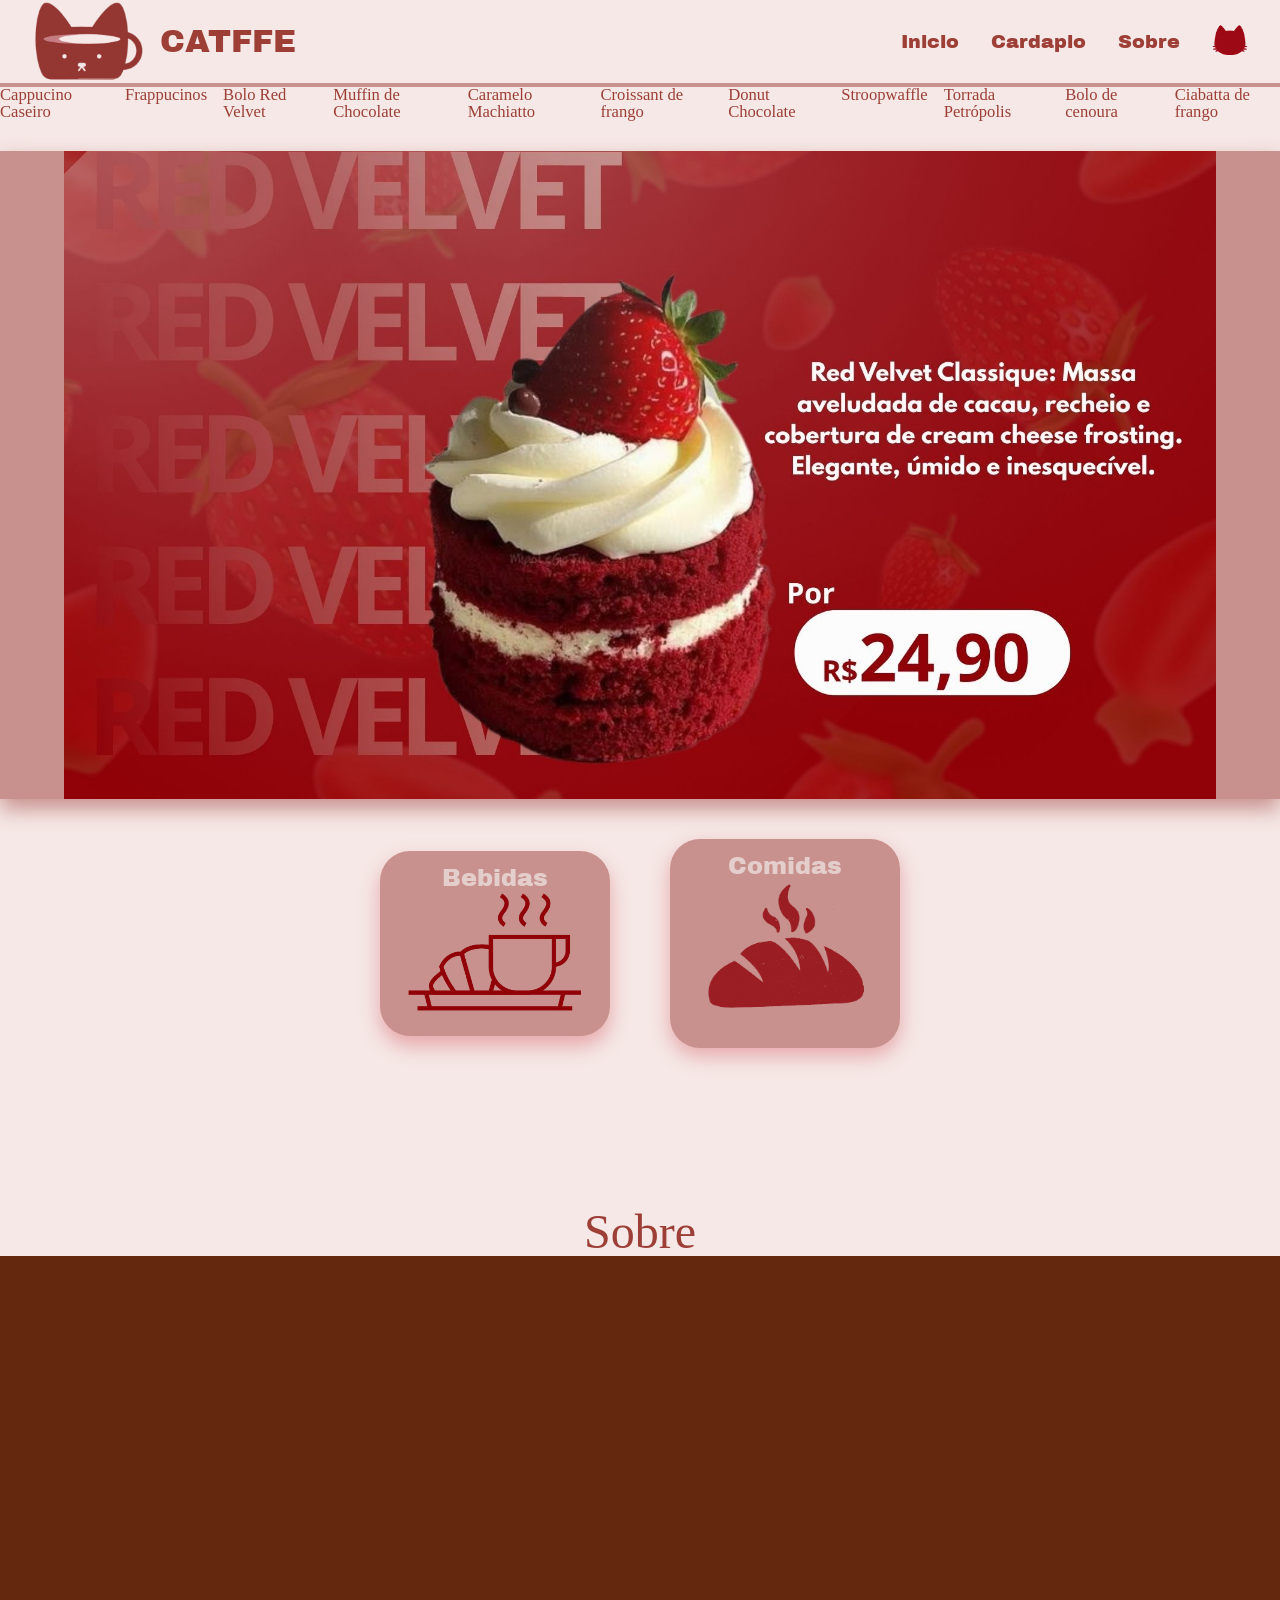
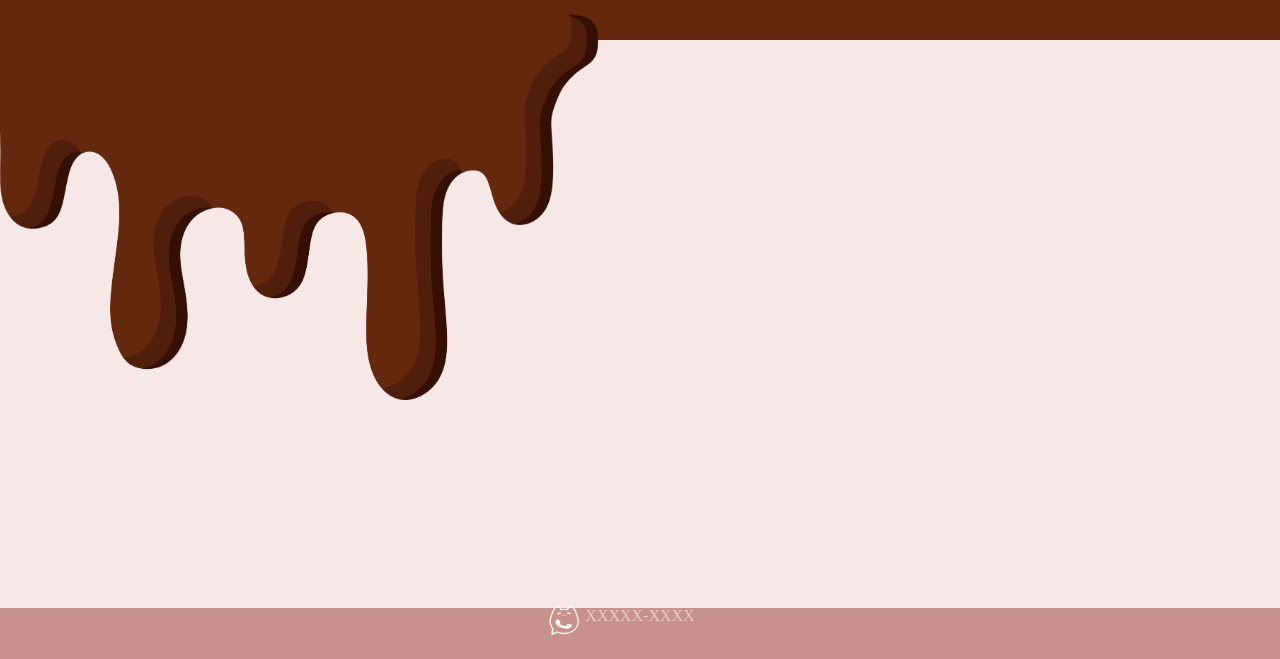
==== CATFFE/index.html @ 80dc1526 "atualização" ====
<!DOCTYPE html>
<html lang="pt-br">

<head>
    <meta charset="UTF-8">
    <meta name="viewport" content="width=device-width, initial-scale=1.0">
    <title>CATFFE</title>

    <link rel="stylesheet" href="reset.css">
    <link rel="stylesheet" href="telainicial.css">
    <link rel="preconnect" href="https://fonts.googleapis.com">
    <link rel="preconnect" href="https://fonts.gstatic.com" crossorigin>
    <link
        href="https://fonts.googleapis.com/css2?family=Archivo+Black&family=Bodoni+Moda:ital,opsz,wght@0,6..96,400..900;1,6..96,400..900&family=Libertinus+Serif+Display&family=Noto+Sans+JP:wght@100..900&family=Open+Sans:ital,wght@0,300..800;1,300..800&family=Roboto+Condensed:ital,wght@0,100..900;1,100..900&family=Story+Script&family=Vend+Sans:ital,wght@0,300..700;1,300..700&display=swap"
        rel="stylesheet">
    <link rel="shortcut icon" href="img/caticon.png">
    <script src="telainicial.js" defer></script>


</head>

<body>

    <nav>

        <div class="iconname">
            <img class="gato" src="img/cat.png" alt="gato em forma de caneca">
            <h1>CATFFE</h1>
        </div>

        <ul class="menu">
            <li><a href="#">Inicio</a></li>
            <li><a href="#cardapio">Cardapio</a></li>
            <li><a href="#sobre">Sobre</a></li>
            <li><img class="iconcat" src="img/iconcat.png" alt=""></li>
        </ul>

    </nav>

    <header>

        <div>
            <hr>
            <ul class="conteudo">
                <li>Cappucino Caseiro</li>
                <li>Frappucinos</li>
                <li>Bolo Red Velvet</li>
                <li>Muffin de Chocolate</li>
                <li>Caramelo Machiatto </li>
                <li>Croissant de frango</li>
                <li>Donut Chocolate</li>
                <li>Stroopwaffle</li>
                <li>Torrada Petrópolis</li>
                <li>Bolo de cenoura</li>
                <li>Ciabatta de frango</li>
            </ul>
        </div>

    </header>



    <main>

        <div class="carmain"> <!--carrosel-->
            <div class="carrossel">
                <div class="container" id="img">
                    <img class="propaganda" src="img/bolo.jpg">
                    <img class="propaganda" src="img/donut.jpg">
                    <img class="propaganda" src="img/cappu.jpg">
                </div>
            </div><!--carrosel-->
        </div>



        <section id="cardapio">
            <div class="bebi">
                <a href="bebidas.html">
                    <h2>Bebidas</h2>
                </a>
                <a href="bebidas.html"> <img class="imgbebidas" src="img/bebidas.png"> </a>
            </div>

            <div class="comi">
                <a href="comida.html">
                    <h2>Comidas</h2>
                </a>
                <a href="comida.html"> <img class="imgcomi" src="img/comi.png"></a>
            </div>

        </section> <!--cardapio-->


        <section id="sobre">
            <h1 class="h1sobre">Sobre</h1>

            <section class="sobresection">
                <div class="sobre">
                   <img class="funcho" src="img/fundomarrom.png" alt="cauda de chocolate">
                    <img class="chocolate" src="img/chocolate.png" alt="cauda de chocolate">  
                 

            </section>
        </section>

    </main>




    <footer>
        <ul>
            <li></li>
            <h3>XXXXX-XXXX</h3>
            </li>
            <li> <img class="logo" src="img/numero.png" alt=""></li>
        </ul>
    </footer>













</body>

</html>
---- CATFFE/telainicial.css ----
body{
background-color:#f5e8e6;
margin:0;
}

/* NAVBAR */

nav{
position:sticky;
top:0;
display:flex;
justify-content:space-between;
align-items:center;
background-color:#f5e8e6;
padding:0 2rem;
min-height:70px;
transition: background-color 0.3s ease;
z-index:1000;
flex-wrap:wrap;
}

nav.scrolled{
background-color:#e0bab8;
box-shadow:0 4px 10px rgba(241, 6, 6, 0.1);
}

.iconname{
display:flex;
align-items:center;
gap:1rem;
}

.gato{
width:7rem;
}

h1{
font-family:"Archivo Black", sans-serif;
font-size:2rem;
color:#9d3f37;
margin:0;
}

.menu{
display:flex;
list-style:none;
gap:clamp(1rem,3vw,2rem);
margin:0;
align-items:center;
flex-wrap:wrap;
}

.menu a{
font-family:"Archivo Black", sans-serif;
font-size:1.2rem;
color:#9d3f37;
text-decoration:none;
transition:0.3s;
}

.menu a:hover{
opacity:0.7;
}

.iconcat{
height:30px;
}

hr{
border:none;
height:4px;
background-color:#c8918d;
margin:0;
}

/*dps do nav - header*/

.conteudo{
color:#9d3f37;
display:flex;
font-size:clamp(1rem,1.3vw,1.3rem);
gap:1rem;
font-family:"Noto Serif", serif;
}

main{
margin-top:30px;
}

.carmain{
background-color:#c8918d;
box-shadow:0 10px 20px #c8918d;
}

.carrossel{
margin:0 auto;
overflow:hidden;
width:90%;
max-width:1200px;
aspect-ratio:16/9;
}

.container{
display:flex;
transition:transform 0.5s ease-in-out;
}

.propaganda{
width:100%;
height:100%;
object-fit:cover;
flex-shrink:0;
display:block;
}

/* MAIN CARDAPIO */

#cardapio{
display:flex;
justify-content:center;
align-items:center;
gap:60px;
margin-top:40px;
flex-wrap:wrap;
}

h2{
font-family:"Archivo Black", sans-serif;
font-size:1.5rem;
color:#E4CECC;
margin:0;
text-align:center;
}

a{
text-decoration:none;
}

.bebi{
display:flex;
flex-direction:column;
align-items:center;
justify-content:space-between;
background-color:#c8918d;
width:clamp(160px,20vw,200px);
height:auto;
padding:15px;
border-radius:30px;
box-shadow:0 10px 20px #e7a7aa
}

.comi{
display:flex;
flex-direction:column;
align-items:center;
justify-content:space-between;
background-color:#c8918d;
width:clamp(160px,20vw,200px);
height:auto;
padding:15px;
border-radius:30px;
box-shadow:0 8px 20px #e7a7aa
}

.imgcomi{
width:11rem;
max-width:100%;
}

.imgbebidas{
height:8rem;
max-width:100%;
}

/*SOBRE*/

.h1sobre{
margin-top:160px;
text-align:center;
font-family:"Noto Serif", serif;
font-size:clamp(2rem,4vw,3rem);
}





.funcho{
width:100%;
height:clamp(200px,30vw,400px);
object-fit:cover;
}

.chocolate{
position:relative;
top:-40px;
right:60px;
margin-bottom:160px;
}

.cauda {
  position:relative;
  height:clamp(200px,30vw,400px);
  top: -190px;
  left: 50%;
}  


/*footer*/

footer{
background-color:#c8918d;
flex-direction:column;
display:flex;
align-items:center;
}

.logo{
position:relative;
right:40px;
bottom:20px;
height:2rem;
}

h3{
color:#E4CECC;
}

/* RESPONSIVIDADE */

@media (max-width:768px){

h1{
font-size:1.5rem;
}

.menu a{
font-size:1rem;
}

#cardapio{
gap:30px;
}

.h1sobre{
margin-top:100px;
}

.chocolate{
right:0;
top:-10px;
}

}
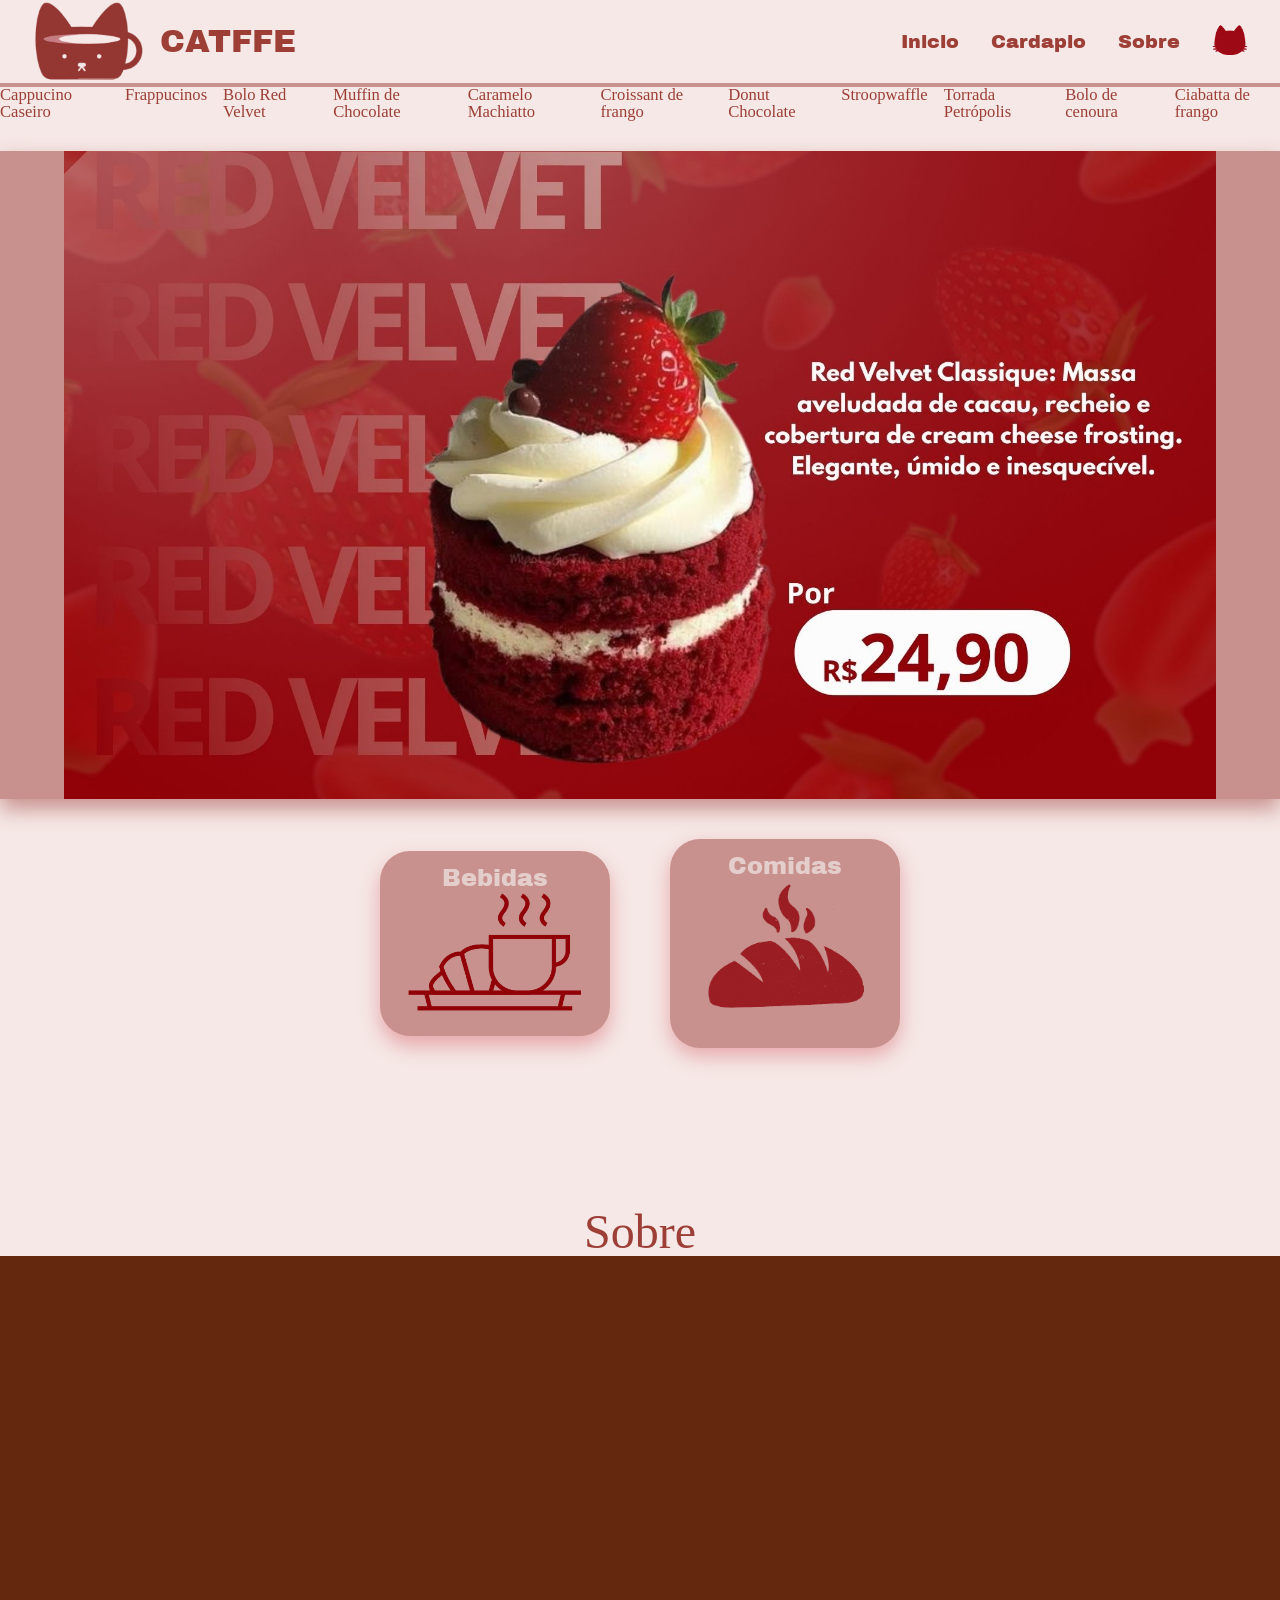
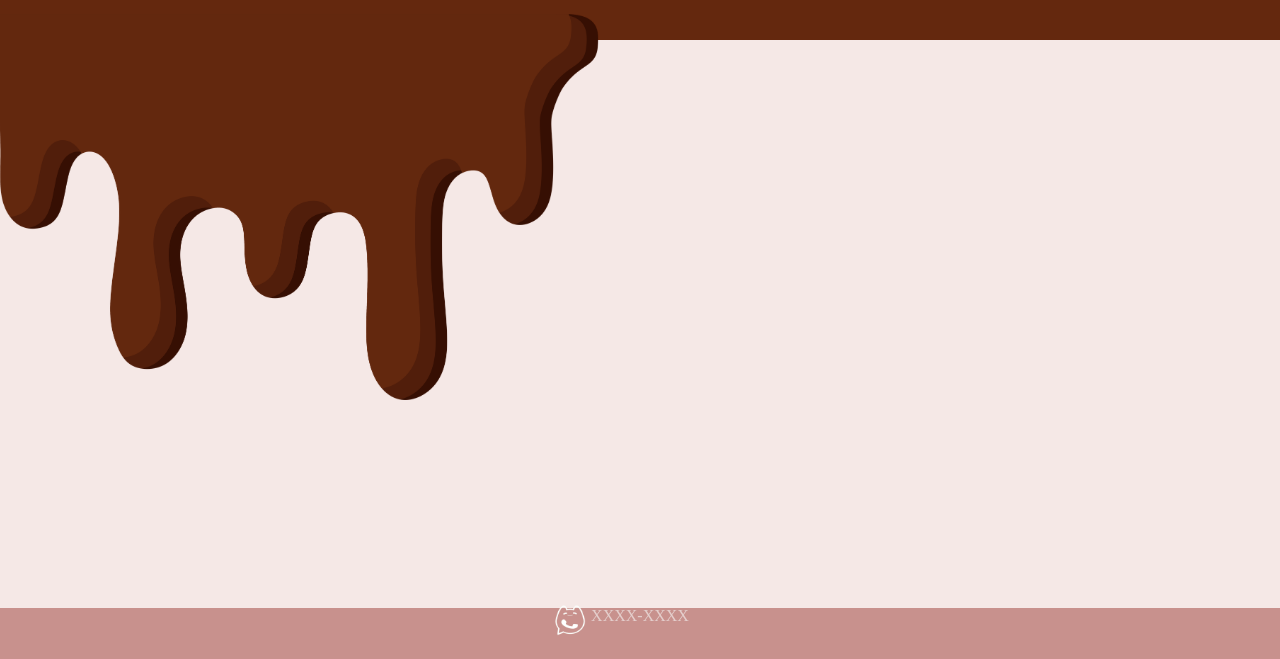
==== commit 8e8dfe5b: "teste" ====
--- a/CATFFE/index.html
+++ b/CATFFE/index.html
@@ -112,7 +112,7 @@
     <footer>
         <ul>
             <li></li>
-            <h3>XXXXX-XXXX</h3>
+            <h3>XXXX-XXXX</h3>
             </li>
             <li> <img class="logo" src="img/numero.png" alt=""></li>
         </ul>
